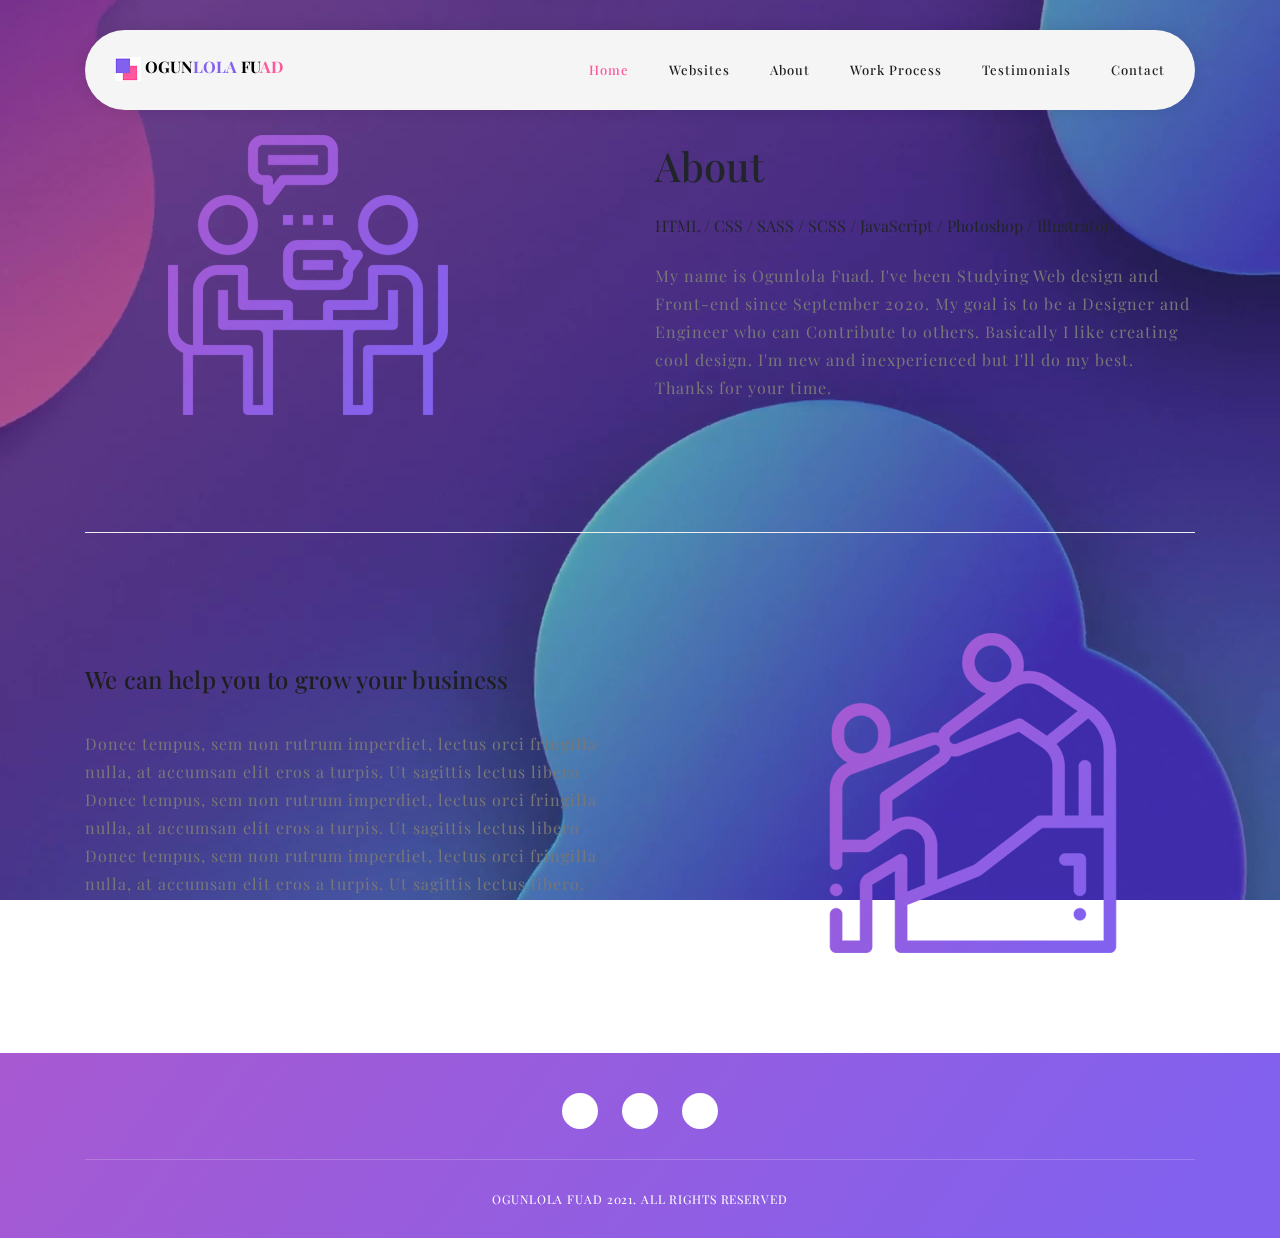
==== portfolio-/Webite portfolio/about.html @ fcac8ffa "Add files via upload" ====
<!DOCTYPE html>
<html lang="en">

<head>

    <meta charset="utf-8">
    <meta name="viewport" content="width=device-width, initial-scale=1, shrink-to-fit=no">
    <meta name="description" content="">
    <meta name="author" content="">
    <link rel="icon" type="images/png" href="assets/images/work-process-item-01.png">

    <title>Website Portfolio</title>

    <!-- Additional CSS Files -->
    <link rel="stylesheet" type="text/css" href="assets/css/bootstrap.min.css">

    <link rel="stylesheet" type="text/css" href="assets/css/font-awesome.css">

    <link rel="stylesheet" href="assets/css/templatemo-softy-pinko.css">

    <style>
        #myVideo {
            position: fixed;
            right: 0;
            bottom: 0;
            min-width: 100%;
            min-height: 100%;
        }

        .content {
            position: fixed;
            bottom: 0;
            background: none;
            color: #070303;
            width: 100%;
            padding: 20px;
        }
        body {
            cursor: url(' assets/images/iconmonstr-cat-7-32.png'), auto;
        }

        button:hover,
        button:focus {
            cursor: url(' assets/images/iconmonstr-cat-7-32.png'), auto;
        }
    </style>

</head>

<body>
    <!-- ***** Preloader Start ***** -->
    <div id="preloader">
        <div class="jumper">
            <div></div>
            <div></div>
            <div></div>
        </div>
    </div>
    <!-- ***** Preloader End ***** -->

    <!-- ***** Header Area Start ***** -->
    <header class="header-area header-sticky">
        <div class="container">
            <div class="row">
                <div class="col-12">
                    <nav class="main-nav">
                        <!-- ***** Logo Start ***** -->
                        <a href="about.html" class="logo">
                            <img src="assets/images/logo (2).png" alt="Softy Pinko" />
                            <b style="color:#000000"> OGUN</b><b style="color:#8261ee">LOLA</b> <b style="color:#000000">FU</b><b
                                style="color:#ff589e">AD</b>
                        </a>
                        <!-- ***** Logo End ***** -->
                        <!-- ***** Menu Start ***** -->
                        <ul class="nav">
                            <li><a href="index.html" class="active">Home</a></li>
                            <li><a href="websites.html">Websites</a></li>
                            <li><a href="about.html">About</a></li>
                            <li><a href="workprocess.html">Work Process</a></li>
                            <li><a href="testimonials.html">Testimonials</a></li>
                            <li><a href="contact.html">Contact </a></li>
                        </ul>
                        <a class='menu-trigger'>
                            <span>Menu</span>
                        </a>
                        <!-- ***** Menu End ***** -->
                    </nav>
                </div>
            </div>
        </div>
    </header>
    <!-- ***** Header Area End ***** -->
    <br>

    <!-- ***** Features Big Item Start ***** -->
    <section class="section padding-top-70 padding-bottom-0" id="features">
        <video autoplay muted loop id="myVideo">
            <source src="video/9convert.com - Purple Background_1080p.mp4" type="video/mp4"> Your browser does not support
            HTML5 video.
        </video>
        <div class="container">
            <div class="row">
                <div class="col-lg-5 col-md-12 col-sm-12 align-self-center" data-scroll-reveal="enter left move 30px over 0.6s after 0.4s">
                    <br>
                    <img src="assets/images/left-image.png" class="rounded img-fluid d-block mx-auto" alt="App">
                </div>
                <div class="col-lg-1"></div>
                <div class="col-lg-6 col-md-12 col-sm-12 align-self-center mobile-top-fix">
                    <br> <br>
                    <div class="left-heading">
                        <h1>About</h1>
                        <br>
                        <p class="about-text-two c-dark">HTML / CSS / SASS / SCSS / JavaScript / Photoshop / Illustrator</p>
                    </div>
                    <br>
                    <div class="left-text">
                        <p>My name is Ogunlola Fuad. I've been Studying Web design and Front-end since September 2020. My
                            goal is to be a Designer and Engineer who can Contribute to others. Basically I like creating
                            cool design. I'm new and inexperienced but I'll do my best. Thanks for your time.</p>
                    </div>
                </div>
            </div>
            <div class="row">
                <div class="col-lg-12">
                    <div class="hr"></div>
                </div>
            </div>
        </div>
    </section>
    <!-- ***** Features Big Item End ***** -->


    <!-- ***** Features Big Item Start ***** -->
    <section class="section padding-bottom-100">
        <div class="container">
            <div class="row">
                <div class="col-lg-6 col-md-12 col-sm-12 align-self-center mobile-bottom-fix">
                    <div class="left-heading">
                        <h2 class="section-title">We can help you to grow your business</h2>
                    </div>
                    <div class="left-text">
                        <p>Donec tempus, sem non rutrum imperdiet, lectus orci fringilla nulla, at accumsan elit eros a turpis.
                            Ut sagittis lectus libero Donec tempus, sem non rutrum imperdiet, lectus orci fringilla nulla, at accumsan elit eros a turpis.
                            Ut sagittis lectus libero Donec tempus, sem non rutrum imperdiet, lectus orci fringilla nulla, at accumsan elit eros a turpis.
                            Ut sagittis lectus libero.</p>
                    </div>
                </div>
                <div class="col-lg-1"></div>
                <div class="col-lg-5 col-md-12 col-sm-12 align-self-center mobile-bottom-fix-big" data-scroll-reveal="enter right move 30px over 0.6s after 0.4s">
                    <img src="assets/images/right-image.png" class="rounded img-fluid d-block mx-auto" alt="App">
                </div>
            </div>
        </div>
    </section>



    <!-- ***** Footer Start ***** -->
    <footer>
        <div class="container">
            <div class="row">
                <div class="col-lg-12 col-md-12 col-sm-12">
                    <ul class="social">
                        <li><a href="https://web.facebook.com/ogunlola.fuad/"><i class="fa fa-facebook" data-scroll-reveal="enter left move 30px over 0.6s after 0.4s"></i></a></li>
                        <li><a href="#"><i class="fa fa-twitter" data-scroll-reveal="enter center move 30px over 0.6s after 0.4s"></i></a></li>
                        <li><a href="https://www.instagram.com/ogunlolafuad/"><i class="fa fa-instagram" data-scroll-reveal="enter right move 30px over 0.6s after 0.4s"></i></a></li>
                    </ul>
                </div>
            </div>
            <div class="row">
                <div class="col-lg-12">
                    <p class="copyright">OGUNLOLA FUAD 2021. ALL RIGHTS RESERVED</p>
                </div>
            </div>
        </div>
    </footer>
    <!-- jQuery -->
    <script src="assets/js/jquery-2.1.0.min.js"></script>

    <!-- Bootstrap -->
    <script src="assets/js/popper.js"></script>
    <script src="assets/js/bootstrap.min.js"></script>

    <!-- Plugins -->
    <script src="assets/js/scrollreveal.min.js"></script>
    <script src="assets/js/waypoints.min.js"></script>
    <script src="assets/js/jquery.counterup.min.js"></script>
    <script src="assets/js/imgfix.min.js"></script>

    <!-- Global Init -->
    <script src="assets/js/custom.js"></script>

</body>

</html>
---- portfolio-/Webite portfolio/assets/css/templatemo-softy-pinko.css ----
/* ---------------------------------------------
Table of contents
------------------------------------------------
01. font & reset css
02. reset
03. global styles
04. header
05. welcome
06. features
07. team
08. pricing
09. blog
10. contact
11. footer
12. preloader

--------------------------------------------- */
/* 
---------------------------------------------
font & reset css
--------------------------------------------- 
*/
@import url("https://fonts.googleapis.com/css2?family=Playfair+Display:wght@400;600&display=swap");

/* 
---------------------------------------------
reset
--------------------------------------------- 
*/
html, body, div, span, applet, object, iframe, h1, h2, h3, h4, h5, h6, p, blockquote, div
pre, a, abbr, acronym, address, big, cite, code, del, dfn, em, font, img, ins, kbd, q,
s, samp, small, strike, strong, sub, sup, tt, var, b, u, i, center, dl, dt, dd, ol, ul, li,
figure, header, nav, section, article, aside, footer, figcaption {
  margin: 0;
  padding: 0;
  border: 0;
  outline: 0;
}

.clearfix:after {
  content: ".";
  display: block;
  clear: both;
  visibility: hidden;
  line-height: 0;
  height: 0;
}

.clearfix {
  display: inline-block;
}

html[xmlns] .clearfix {
  display: block;
}

* html .clearfix {
  height: 1%;
}

ul, li {
  padding: 0;
  margin: 0;
  list-style: none;
}

header, nav, section, article, aside, footer, hgroup {
  display: block;
}

* {
  box-sizing: border-box;
}

html, body {
  font-family: "Playfair Display", serif;
  font-weight: 400;
  background-color: #fff;
  font-size: 16px;
  -ms-text-size-adjust: 100%;
  -webkit-font-smoothing: antialiased;
  -moz-osx-font-smoothing: grayscale;
  cursor: url(' assets/images/iconmonstr-cat-7-32-Copy.png'), auto;
}

a {
  text-decoration: none !important;
}

h1, h2, h3, h4, h5, h6 {
  margin-top: 0px;
  margin-bottom: 0px;
}

ul {
  margin-bottom: 0px;
}

/* 
---------------------------------------------
global styles
--------------------------------------------- 
*/
html,
body {
  background: #fff;
  font-family: "Playfair Display", serif;
}

::selection {
  background: #ff589e;
  color: #fff;
}

::-moz-selection {
  background: #901649;
  color: #fff;
}

.section {
  position: relative;
  padding-top: 100px;
  padding-bottom: 80px;
}

.section.colored {
  background: #f2f2fe;
}

.hr {
  bottom: 0px;
  width: 100%;
  height: 1px;
  margin-top: 100px;
  border-bottom: 1px solid #eee;
}

.left-heading.light .section-title {
  color: #ffffff;
}

.left-heading .section-title {
  font-weight: 500;
  font-size: 24px;
  line-height: 42px;
  color: #1e1e1e;
  letter-spacing: 0.25px;
  margin-bottom: 30px;
  position: relative;
}

.center-heading {
  text-align: center;
}

.center-heading .section-title {
  font-weight: 500;
  font-size: 28px;
  color: #1e1e1e;
  letter-spacing: 1.75px;
  line-height: 38px;
  margin-bottom: 20px;
}

.center-heading.colored .section-title {
  color: #ffffff;
}

.center-text {
  text-align: center;
  font-weight: 400;
  font-size: 16px;
  color: #777;
  line-height: 28px;
  letter-spacing: 1px;
  margin-bottom: 50px;
}

.center-text.colored {
  color: #fff;
}

.center-text p {
  font-size: 15px;
  color: #777;
  margin-bottom: 30px;
}

.left-text {
  font-weight: 400;
  font-size: 16px;
  color: #777;
  line-height: 28px;
  letter-spacing: 1px;
}

.left-text.light {
  color: #fff;
}

.left-text p {
  margin-bottom: 30px;
}

.left-text p.dark {
  color: #3B566E;
}

.padding-bottom-top-60 {
  padding-top: 60px !important;
  padding-bottom: 60px !important;
}

.padding-bottom-80 {
  padding-bottom: 80px !important;
}

.padding-bottom-100 {
  padding-bottom: 100px !important;
}

.border-bottom {
  border-bottom: 1px solid #eee !important;
}

.mbottom-30 {
  margin-bottom: 30px !important;
}

.align-self-center {
  -ms-flex-item-align: center !important;
  align-self: center !important;
}

.align-self-bottom {
  -ms-flex-item-align: flex-end !important;
  align-self: flex-end !important;
}

.padding-bottom-0 {
  padding-bottom: 0px !important;
}

.padding-top-0 {
  padding-top: 0px !important;
}

.padding-top-80 {
  padding-top: 80px !important;
}

.padding-top-70 {
  padding-top: 70px !important;
}

.padding-top-20 {
  padding-top: 20px !important;
}

.margin-bottom-0 {
  margin-bottom: 0px !important;
}

.margin-bottom-30 {
  margin-bottom: 30px !important;
}

.margin-top-30 {
  margin-top: 30px !important;
}

.margin-top-15 {
  margin-top: 15px !important;
}

.margin-bottom-45 {
  margin-bottom: 45px !important;
}

.margin-bottom-20 {
  margin-bottom: 20px !important;
}

.margin-bottom-60 {
  margin-bottom: 60px !important;
}

.margin-bottom-100 {
  margin-bottom: 100px !important;
}

@media (max-width: 991px) {
  html, body {
    overflow-x: hidden;
  }
  .mobile-top-fix {
    margin-top: 30px;
    margin-bottom: 0px;
  }
  .mobile-bottom-fix {
    margin-bottom: 30px;
  }
  .mobile-bottom-fix-big {
    margin-bottom: 60px;
  }
}

a.main-button-slider {
  font-size: 13px;
  border-radius: 20px;
  padding: 12px 20px;
  background-color: #ff589e;
  text-transform: uppercase;
  color: #fff;
  letter-spacing: 0.25px;
  -webkit-transition: all 0.3s ease 0s;
  -moz-transition: all 0.3s ease 0s;
  -o-transition: all 0.3s ease 0s;
  transition: all 0.3s ease 0s;
}

a.main-button-slider:hover {
  background-color: #ee6161;
}

a.main-button {
  font-size: 13px;
  border-radius: 20px;
  padding: 12px 20px;
  background-color:  ;
  text-transform: uppercase;
  color: #fff;
  letter-spacing: 0.25px;
  -webkit-transition: all 0.3s ease 0s;
  -moz-transition: all 0.3s ease 0s;
  -o-transition: all 0.3s ease 0s;
  transition: all 0.3s ease 0s;
}

a.main-button:hover {
  background-color: #ff589e;
}

button.main-button {
  outline: none;
  border: none;
  cursor: url(' assets/images/iconmonstr-cat-7-32-Copy.png'), auto;
  font-size: 13px;
  border-radius: 20px;
  padding: 12px 20px;
  background-color: #8261ee;
  text-transform: uppercase;
  color: #fff;
  letter-spacing: 0.25px;
  -webkit-transition: all 0.3s ease 0s;
  -moz-transition: all 0.3s ease 0s;
  -o-transition: all 0.3s ease 0s;
  transition: all 0.3s ease 0s;
}

button.main-button:hover {
  background-color: #ff589e;
}


/* 
---------------------------------------------
header
--------------------------------------------- 
*/
.header-area {
  position: fixed;
  top: 30px;
  left: 0px;
  right: 0px;
  z-index: 100;
  height: 100px;
  -webkit-transition: all 0.3s ease 0s;
  -moz-transition: all 0.3s ease 0s;
  -o-transition: all 0.3s ease 0s;
  transition: all 0.3s ease 0s;
}

.header-area .main-nav {
  box-shadow: 0px 0px 15px rgba(0,0,0,0.1);
  border-radius: 40px;
  min-height: 80px;
  background: whitesmoke;
}

.header-area .main-nav .logo {
  float: left;
  margin-top: 37px;
  -webkit-transition: all 0.3s ease 0s;
  -moz-transition: all 0.3s ease 0s;
  -o-transition: all 0.3s ease 0s;
  transition: all 0.3s ease 0s;
  margin-left: 30px;
}

.header-area .main-nav .logo img {
  -webkit-transition: all 0.3s ease 0s;
  -moz-transition: all 0.3s ease 0s;
  -o-transition: all 0.3s ease 0s;
  transition: all 0.3s ease 0s;
}

.header-area .main-nav .nav {
  float: right;
  margin-top: 27px;
  margin-left: 0px;
  margin-right: 30px;
  -webkit-transition: all 0.3s ease 0s;
  -moz-transition: all 0.3s ease 0s;
  -o-transition: all 0.3s ease 0s;
  transition: all 0.3s ease 0s;
  position: relative;
  z-index: 999;
}

.header-area .main-nav .nav li {
  padding-left: 20px;
  padding-right: 20px;
}

.header-area .main-nav .nav li:last-child {
  padding-right: 0px;
}

.header-area .main-nav .nav li a {
  display: block;
  font-weight: 500;
  font-size: 13px;
  color: #fff;
  -webkit-transition: all 0.3s ease 0s;
  -moz-transition: all 0.3s ease 0s;
  -o-transition: all 0.3s ease 0s;
  transition: all 0.3s ease 0s;
  height: 40px;
  line-height: 40px;
  border: transparent;
  letter-spacing: 1px;
}

.header-area .main-nav .nav li a:hover {
  color: #ff589e;
}

.header-area .main-nav .menu-trigger {
  cursor: url(' assets/images/iconmonstr-cat-7-32-Copy.png'), auto;
  display: block;
  position: absolute;
  top: 23px;
  width: 32px;
  height: 40px;
  text-indent: -9999em;
  z-index: 99;
  right: 40px;
  display: none;
}

.header-area .main-nav .menu-trigger span,
.header-area .main-nav .menu-trigger span:before,
.header-area .main-nav .menu-trigger span:after {
  -moz-transition: all 0.4s;
  -o-transition: all 0.4s;
  -webkit-transition: all 0.4s;
  transition: all 0.4s;
  background-color: #3B566E;
  display: block;
  position: absolute;
  width: 30px;
  height: 2px;
  left: 0;
}

.header-area .main-nav .menu-trigger span:before,
.header-area .main-nav .menu-trigger span:after {
  -moz-transition: all 0.4s;
  -o-transition: all 0.4s;
  -webkit-transition: all 0.4s;
  transition: all 0.4s;
  background-color: #3B566E;
  display: block;
  position: absolute;
  width: 30px;
  height: 2px;
  left: 0;
  width: 75%;
}

.header-area .main-nav .menu-trigger span:before,
.header-area .main-nav .menu-trigger span:after {
  content: "";
}

.header-area .main-nav .menu-trigger span {
  top: 16px;
}

.header-area .main-nav .menu-trigger span:before {
  -moz-transform-origin: 33% 100%;
  -ms-transform-origin: 33% 100%;
  -webkit-transform-origin: 33% 100%;
  transform-origin: 33% 100%;
  top: -10px;
  z-index: 10;
}

.header-area .main-nav .menu-trigger span:after {
  -moz-transform-origin: 33% 0;
  -ms-transform-origin: 33% 0;
  -webkit-transform-origin: 33% 0;
  transform-origin: 33% 0;
  top: 10px;
}

.header-area .main-nav .menu-trigger.active span,
.header-area .main-nav .menu-trigger.active span:before,
.header-area .main-nav .menu-trigger.active span:after {
  background-color: transparent;
  width: 100%;
}

.header-area .main-nav .menu-trigger.active span:before {
  -moz-transform: translateY(6px) translateX(1px) rotate(45deg);
  -ms-transform: translateY(6px) translateX(1px) rotate(45deg);
  -webkit-transform: translateY(6px) translateX(1px) rotate(45deg);
  transform: translateY(6px) translateX(1px) rotate(45deg);
  background-color: #3B566E;
}

.header-area .main-nav .menu-trigger.active span:after {
  -moz-transform: translateY(-6px) translateX(1px) rotate(-45deg);
  -ms-transform: translateY(-6px) translateX(1px) rotate(-45deg);
  -webkit-transform: translateY(-6px) translateX(1px) rotate(-45deg);
  transform: translateY(-6px) translateX(1px) rotate(-45deg);
  background-color: #3B566E;
}

.header-area.header-sticky {
  min-height: 80px;
}

.header-area.header-sticky .logo {
  margin-top: 25px;
}

.header-area.header-sticky .nav {
  margin-top: 20px !important;
}

.header-area.header-sticky .nav li a {
  color: #1e1e1e;
}

.header-area.header-sticky .nav li a.active {
  color: #ff589e;
}

@media (max-width: 1200px) {
  .header-area .main-nav .nav li {
    padding-left: 12px;
    padding-right: 12px;
  }
  .header-area .main-nav:before {
    display: none;
  }
}

@media (max-width: 991px) {
  .header-area {
    padding: 0px 15px;
    height: 80px;
    box-shadow: none;
    text-align: center;
  }
  .header-area .container {
    padding: 0px;
  }
  .header-area .logo {
    margin-top: 27px !important;
    margin-left: 30px;
  }
  .header-area .menu-trigger {
    display: block !important;
  }
  .header-area .main-nav {
    overflow: hidden;
  }
  .header-area .main-nav .nav {
    float: none;
    width: 100%;
    margin-top: 80px !important;
    display: none;
    -webkit-transition: all 0s ease 0s;
    -moz-transition: all 0s ease 0s;
    -o-transition: all 0s ease 0s;
    transition: all 0s ease 0s;
    margin-left: 0px;
  }
  .header-area .main-nav .nav li:first-child {
    border-top: 1px solid #eee;
  }
  .header-area .main-nav .nav li {
    width: 100%;
    background: #fff;
    border-bottom: 1px solid #eee;
    padding-left: 0px !important;
    padding-right: 0px !important;
  }
  .header-area .main-nav .nav li a {
    height: 50px !important;
    line-height: 50px !important;
    padding: 0px !important;
    border: none !important;
    background: #fff !important;
    color: #3B566E !important;
  }
  .header-area .main-nav .nav li a:hover {
    background: #eee !important;
  }
}

@media (min-width: 992px) {
  .header-area .main-nav .nav {
    display: flex !important;
  }
}

/* 
---------------------------------------------
welcome
--------------------------------------------- 
*/
.welcome-area {
 
  position: relative;
  display: flex;
  align-items: center;
  justify-content: center;

  background-repeat: no-repeat;
  background-position: center center;
  background-size: cover; 
  height: 100vh;
}

.welcome-area .header-text {
  position: absolute;
  top: 50%;
  transform: translateY(-55%);
  text-align: center;
  width: 100%;
}

.welcome-area .header-text h1 {
  font-weight: 500;
  font-size: 36px;
  line-height: 54px;
  letter-spacing: 1.4px;
  margin-bottom: 30px;
  color: #fff;
}

.welcome-area .header-text p {
  font-weight: 400;
  font-size: 15px;
  color: #fff;
  line-height: 28px;
  letter-spacing: 0.25px;
  margin-bottom: 40px;
  position: relative;
}

@media (max-width: 991px) {
  .welcome-area .header-text {
    top: 65% !important;
    transform: perspective(1px) translateY(-60%) !important;
    text-align: center;
  }
  .welcome-area .header-text h1 {
    text-align: center;
    color: #fff;
    margin-bottom: 15px;
  }
  .welcome-area .header-text h1 span {
    color: #fff;
  }
  .welcome-area .header-text p {
    text-align: center;
    color: #fff;
    margin-bottom: 20px;
  }
}

@media (max-width: 820px) {
  .welcome-area .header-text {
    top: 65% !important;
    transform: perspective(1px) translateY(-60%) !important;
  }
   .welcome-area .header-text h1 {
    font-size: 22px;
    line-height: 30px;
    margin-bottom: 15px;
  }
  .welcome-area .header-text p {
    margin-bottom: 20px;
  }
}

@media (max-width: 765px) {
  .welcome-area {
    margin-bottom: 100px;
  }
  .welcome-area .header-text {
    top: 50% !important;
    transform: perspective(1px) translateY(-50%) !important;
    text-align: center;
  }
  .welcome-area .header-text .buttons {
    display: none;
  }
  .welcome-area .header-text h1 {
    font-weight: 600;
    font-size: 24px !important;
    line-height: 30px !important;
    margin-bottom: 30px !important;
  }
  .welcome-area .header-text h1 span {
    color: #fff;
  }
  .welcome-area .header-text p {
    text-align: center;
    color: #fff;
    font-size: 14px;
    line-height: 22px;
    margin-bottom: 40px;
  }
}


/* 
---------------------------------------------
features
--------------------------------------------- 
*/
.features-small-item {
  cursor: url(' assets/images/iconmonstr-cat-7-32-Copy.png'), auto;
  display: block;
  background: #FFFFFF;
  box-shadow: 0 2px 48px 0 rgba(0, 0, 0, 0.10);
  -webkit-border-radius: 20px;
  -moz-border-radius: 20px;
  border-radius: 20px;
  padding: 30px;
  text-align: center;
  -webkit-transition: all 0.3s ease 0s;
  -moz-transition: all 0.3s ease 0s;
  -o-transition: all 0.3s ease 0s;
  transition: all 0.3s ease 0s;
  position: relative;
  margin-bottom: 30px;
}

.features-small-item:hover .icon {
  background-color: #ff589e;
}

.features-small-item .icon {
  -webkit-transition: all 0.3s ease 0s;
  -moz-transition: all 0.3s ease 0s;
  -o-transition: all 0.3s ease 0s;
  transition: all 0.3s ease 0s;
  width: 90px;
  height: 90px;
  line-height: 90px;
  margin: auto;
  position: relative;
  margin-bottom: 30px;
  background: #8261ee;
  -webkit-border-radius: 50%;
  -moz-border-radius: 50%;
  border-radius: 50%;
}

.features-small-item .icon i {
  font-size: 18px;
  color: #fff;
}

.features-small-item .features-title {
  font-weight: 500;
  font-size: 18px;
  color: #1e1e1e;
  letter-spacing: 0.7px;
  margin-bottom: 15px;
  position: relative;
  z-index: 2;
}

.features-small-item p {
  font-weight: 400;
  font-size: 13px;
  color: #777;
  letter-spacing: 0.5px;
  line-height: 25px;
  position: relative;
  z-index: 2;
}

.features-small-item a {
  float: right;
  position: relative;
  z-index: 2;
}

.home-feature {
  padding-bottom: 0px;
  padding-top: 30px;
  margin-top: -220px;
  z-index: 9;
}

@media (max-width: 991px) {
  .home-feature {
    padding-bottom: 0px;
    padding-top: 0px;
    margin-top: 0px;
  }
}

/* 
---------------------------------------------
parallax & home seperator
--------------------------------------------- 
*/
.mini {
  min-height: 215px;
  overflow: hidden;
  position: relative;
  padding-top: 90px;
  padding-bottom: 90px;
}

.mini:before {
  content: '';
  position: absolute;
  width: 140%;
  height: 140%;
  opacity: .95;
  background-repeat: no-repeat;
  background-size: cover;
  background-position: center center;

  z-index: 2;
  top: -20%;
  left: -20%;
}

.mini .mini-content {
  position: relative;
  z-index: 3;
}

.mini .mini-content .info {
  text-align: center;
  color: #fff;
  padding-top: 20px;
  padding-bottom: 20px;
}

.mini .mini-content .info small {
  display: block;
  font-weight: 400;
  font-size: 13px;
  margin-bottom: 5px;
}

.mini .mini-content .info strong {
  font-weight: 700;
  font-size: 17px;
  margin-bottom: 40px;
  display: block;
}

.mini .mini-content .info h1 {
  color: #fff;
  font-weight: 500;
  font-size: 28px;
  letter-spacing: 0.25px;
  margin-bottom: 30px;
}

.mini .mini-content .info p {
  letter-spacing: 1px;
  margin-bottom: 40px;
  color: #fff;
  letter-spacing: 0.25px;
  line-height: 26px;
  font-weight: 400;
  font-size: 15px;
}

.mini .mini-content .info p span {
  text-decoration: underline;
}

.mini .mini-content .mini-box {
  display: block;
  background: #fff;
  padding: 20px;
  border-radius: 20px;
  box-shadow: 0 2px 48px 0 rgba(0, 0, 0, 0.08);
  margin-bottom: 30px;
  position: relative;
  -webkit-transition: all 0.3s ease 0s;
  -moz-transition: all 0.3s ease 0s;
  -o-transition: all 0.3s ease 0s;
  transition: all 0.3s ease 0s;
  text-align: center;
}

.mini .mini-content .mini-box:hover {
  margin-top: -10px;
}

.mini .mini-content .mini-box:before {
  content: '';
  position: absolute;
  z-index: -1;
  background: #fff;
  width: 100%;
  opacity: .15;
  height: 100%;
  bottom: -10px;
  left: 0px;
  right: -20px;
  margin: auto;
  border-radius: 20px;
}

.mini .mini-content .mini-box i {
  display: block;
  font-size: 20px;
  margin-bottom: 15px;
}

.mini .mini-content .mini-box span {
  display: block;
  font-weight: 400;
  font-size: 14px;
  color: #777;
  letter-spacing: .75px;
}

.mini .mini-content .mini-box strong {
  display: block;
  font-weight: 400;
  font-size: 17px;
  color: #1e1e1e;
  letter-spacing: 0.25px;
  margin-bottom: 5px;
  margin-top: 20px;
}

.counter {
  overflow: hidden;
  position: relative;
}

.counter:before {
  content: '';
  position: absolute;
  width: 140%;
  height: 140%;
  opacity: .90;

  background-repeat: no-repeat;
  background-size: cover;
  background-position: center center;
  z-index: 2;
  top: -20%;
  left: -20%;
}

.counter .content {
  position: relative;
  z-index: 3;
  width: 100%;
}

.counter .content .count-item {
  height: 340px;
  position: relative;
  float: left;
  width: 100%;
}

.counter .content .count-item.decoration-bottom {
  position: relative;
}

.counter .content .count-item.decoration-bottom:after {
  content: '';
  position: absolute;
  width: 70%;
  height: 32px;
  top: 160px;
  left: 70%;
  background: url(../images/circle-dec.png) center center no-repeat;
  -webkit-transition: all 0.3s ease 0s;
  -moz-transition: all 0.3s ease 0s;
  -o-transition: all 0.3s ease 0s;
  transition: all 0.3s ease 0s;
}

.counter .content .count-item.decoration-top {
  position: relative;
}

.counter .content .count-item.decoration-top:after {
  content: '';
  position: absolute;
  width: 70%;
  height: 32px;
  top: 140px;
  left: 70%;
  background: url(../images/circle-dec.png) center center no-repeat;
  -webkit-transition: all 0.3s ease 0s;
  -moz-transition: all 0.3s ease 0s;
  -o-transition: all 0.3s ease 0s;
  transition: all 0.3s ease 0s;
}

.counter .content .count-item:hover strong {
  margin-top: 110px;
}

.counter .content .count-item strong {
  display: block;
  text-align: center;
  font-weight: 600;
  font-size: 36px;
  letter-spacing: 0.25px;
  margin-bottom: 10px;
  color: #fff;
  margin-top: 120px;
  -webkit-transition: all 0.3s ease 0s;
  -moz-transition: all 0.3s ease 0s;
  -o-transition: all 0.3s ease 0s;
  transition: all 0.3s ease 0s;
}

.counter .content .count-item span {
  display: block;
  text-align: center;
  color: #fff;
  font-weight: 500;
  font-size: 17px;
  letter-spacing: 0.25px;
}

@media (max-width: 991px) {
  .parallax {
    padding-top: 60px;
    padding-bottom: 60px;
    min-height: auto;
  }
  .parallax .content {
    position: relative !important;
    top: 0% !important;
    transform: perspective(1px) translateY(0%) !important;
  }
  .counter {
    padding-top: 60px;
    padding-bottom: 60px;
  }
  .counter .content {
    position: relative !important;
    top: 0% !important;
    transform: perspective(1px) translateY(0%) !important;
  }
  .counter .content .count-item {
    height: auto;
    padding-top: 20px;
    padding-bottom: 20px;
  }
  .counter .content .count-item:hover strong {
    margin-top: 0px;
  }
  .counter .content .count-item:before {
    display: none;
  }
  .counter .content .count-item:after {
    display: none;
  }
  .counter .content .count-item strong {
    margin-top: 0px;
  }
}

/* 
---------------------------------------------
team
--------------------------------------------- 
*/
.team-item {
  background: #fff;
  box-shadow: 0 2px 48px 0 rgba(0, 0, 0, 0.10);
  border-radius: 20px;
  position: relative;
  margin-bottom: 30px;
  padding-bottom: 25px;
}

.team-item:hover .team-content .team-info {
  margin-left: 30px;
}

.team-item i {
  display: block;
  margin-left: 25px;
  margin-top: 25px;
  font-size: 30px;
  color: #4E47DE;
  text-align: center;
}

.team-item .user-image {
  width: 60px;
  height: 60px;
  overflow: hidden;
  -webkit-border-radius: 100px;
  -moz-border-radius: 100px;
  border-radius: 100px;
  -webkit-transition: all 0.3s ease 0s;
  -moz-transition: all 0.3s ease 0s;
  -o-transition: all 0.3s ease 0s;
  transition: all 0.3s ease 0s;
  margin-left: 25px;
  float: left;
}

.team-item .team-content {
  text-align: left;
  overflow: hidden;
}

.team-item .team-content .team-info {
  float: left;
  margin-left: 20px;
  margin-top: 8px;
  -webkit-transition: all 0.3s ease 0s;
  -moz-transition: all 0.3s ease 0s;
  -o-transition: all 0.3s ease 0s;
  transition: all 0.3s ease 0s;
}

.team-item .team-content .team-info .user-name {
  display: block;
  font-weight: 400;
  font-size: 17px;
  color: #1e1e1e;
  letter-spacing: 0.25px;
  margin-bottom: 5px;
}

.team-item .team-content .team-info span {
  display: block;
  font-weight: 400;
  font-size: 15px;
  color: #ff589e;
  letter-spacing: 0.25px;
}

.team-item .team-content p {
  margin-top: 25px;
  padding-left: 25px;
  padding-right: 25px;
  margin-bottom: 25px;
  font-weight: 400;
  font-size: 15px;
  color: #777;
  letter-spacing: 0.6px;
  line-height: 26px;
}

/* 
---------------------------------------------
pricing
--------------------------------------------- 
*/
.pricing-item {
  background: #FFFFFF;
  box-shadow: 0 2px 48px 0 rgba(0, 0, 0, 0.1);
  border-radius: 20px;
  margin-bottom: 30px;
  margin-top: 20px;
  padding: 30px 0px 40px 0px;
}

.pricing-item.active .pricing-header {
  position: relative;
}

.pricing-item.active .pricing-header .pricing-title {
  color: #1e1e1e;
}

.pricing-item.active .pricing-body .price-wrapper {
  background-color: #ff589e;
}

.pricing-item.active .pricing-body .price-wrapper .currency {
  color: #fff;
}

.pricing-item.active .pricing-body .price-wrapper .price {
  color: #fff;
}

.pricing-item.active .pricing-body .price-wrapper .period {
  color: #fff;
}

.pricing-item .pricing-header {
  text-align: center;
  display: block;
  position: relative;
  padding-bottom: 10px;
}

.pricing-item .pricing-header .pricing-title {
  font-weight: 500;
  font-size: 17px;
  letter-spacing: 0.25px;
  color: #1e1e1e;
  width: 180px;
  height: 40px;
  line-height: 40px;
  left: 0px;
  right: 0px;
  margin: auto;
}

.pricing-item .pricing-body {
  margin-bottom: 40px;
}

.pricing-item .pricing-body .price-wrapper {
  text-align: center;
  padding-top: 20px;
  padding-bottom: 13px;
  background: #8261ee;
  width: 80%;
  margin: auto;
  margin-bottom: 40px;
  margin-top: 5px;
  border-radius: 20px;
}

.pricing-item .pricing-body .price-wrapper .currency {
  height: 47px;
  font-weight: 500;
  font-size: 32px;
  color: #fff;
  position: relative;
  top: -1px;
}

.pricing-item .pricing-body .price-wrapper .price {
  font-weight: 500;
  font-size: 28px;
  color: #fff;
}

.pricing-item .pricing-body .price-wrapper .period {
  font-weight: 400;
  font-size: 14px;
  color: #fff;
  display: block;
  letter-spacing: 0.88px;
}

.pricing-item .pricing-body .list li {
  text-align: center;
  margin-bottom: 12px;
  font-weight: 400;
  font-size: 13px;
  color: #7a7a7a;
  letter-spacing: 0.25px;
  text-decoration: line-through;
}

.pricing-item .pricing-body .list li.active {
  color: #7a7a7a;
  text-decoration: none;
}

.pricing-item .pricing-footer {
  text-align: center;
  margin-top: 50px;
}

/* 
---------------------------------------------
blog
--------------------------------------------- 
*/
.blog-post-thumb {
  text-align: center;
  margin-bottom: 30px;
}

.blog-post-thumb.big .img {
  height: 400px;
}

.blog-post-thumb .img {
  overflow: hidden;
  border-radius: 20px;
  position: relative;
  height: 200px;
}

.blog-post-thumb .blog-content {
  margin-top: -30px;
  padding-top: 80px;
}

.blog-post-thumb h3 {
  margin-bottom: 20px !important;
}

.blog-post-thumb h3 a {
  font-weight: 500;
  font-size: 18px;
  color: #1e1e1e;
  letter-spacing: 0.25px;
  line-height: 26px;
  -webkit-transition: all 0.3s ease 0s;
  -moz-transition: all 0.3s ease 0s;
  -o-transition: all 0.3s ease 0s;
  transition: all 0.3s ease 0s;
}

.blog-post-thumb h3 a:hover {
  color: #ff589e;
}

.blog-post-thumb .text {
  font-weight: 400;
  font-size: 13px;
  color: #777;
  letter-spacing: 0.26px;
  line-height: 26px;
  margin-bottom: 15px;
}

.blog-post-thumb .post-footer span {
  float: left;
  height: 30px;
  line-height: 30px;
  font-weight: 300;
  font-size: 14px;
  color: #777;
  padding-left: 30px;
}

.blog-post-thumb a.main-button  {
  margin-top: 10px;
  display: inline-block;
}

.blog-list .blog-post-thumb {
  text-align: left;
}


/* 
---------------------------------------------
contact
--------------------------------------------- 
*/

#contact-us {
  padding: 190px 0px;
}

#contact-us h5 {
  font-weight: 500;
  font-size: 18px;
  color: #1e1e1e;
  letter-spacing: 0.25px;
  line-height: 26px;
}

.contact-text {
  font-weight: 400;
  font-size: 14px;
  color: rgb(0, 0, 0);
  letter-spacing: 0.6px;
  line-height: 26px;
}

.contact-text p {
  margin-bottom: 28px;
}

.contact-form input,
.contact-form textarea {
  color: rgb(0, 0, 0);
  font-size: 14px;
  border: 1px solid #eee;
  width: 100%;
  height: 50px;
  outline: none;
  padding-left: 20px;
  padding-right: 20px;
  border-radius: 25px;
  -webkit-appearance: none;
  -moz-appearance: none;
  appearance: none;
  margin-bottom: 30px;
}

.contact-form textarea {
  height: 1500px;
  resize: none;
  padding: 20px;
}

/* 
---------------------------------------------
footer
--------------------------------------------- 
*/
footer {
  background-image: linear-gradient(127deg, #a759d1 0%, #8261ee 91%);
  padding-top: 30px;
}

footer .social {
  overflow: hidden;
  margin-top: 10px;
  text-align: center;
}

footer .social li {
  margin: 0px 10px;
  display: inline-block;
}

footer .social li a {
  color: #9d5bd9;
   text-align: center;
  background-color: #fff;
  width: 36px;
  height: 36px;
  line-height: 36px;
  border-radius: 50%;
  display: inline-block;
  font-size: 16px;
  -webkit-transition: all 0.3s ease 0s;
  -moz-transition: all 0.3s ease 0s;
  -o-transition: all 0.3s ease 0s;
  transition: all 0.3s ease 0s;
}

footer .social li a:hover {
  background-color: #ff589e;
  color: #fff;
}

footer .copyright {
  text-align: center;
  border-top: 1px solid rgba(250,250,250,0.2);
  margin-top: 30px;
  padding-top: 30px;
  padding-bottom: 30px;
  font-weight: 400;
  font-size: 12px;
  color: #fff;
  letter-spacing: 0.88px;
  text-transform: uppercase;
}

@media (max-width: 991px) {
  footer .text {
    margin-bottom: 30px;
  }
  footer h5 {
    margin-bottom: 15px;
  }
  footer .footer-nav {
    margin-bottom: 30px;
  }
}

/* 
---------------------------------------------
preloader
--------------------------------------------- 
*/
#preloader {
  overflow: hidden;
  background-image: linear-gradient(135deg, #a759d1 0%, #8261ee 100%);
  left: 0;
  right: 0;
  top: 0;
  bottom: 0;
  position: fixed;
  z-index: 9999;
  color: #fff;
}

#preloader .jumper {
  left: 0;
  top: 0;
  right: 0;
  bottom: 0;
  display: block;
  position: absolute;
  margin: auto;
  width: 50px;
  height: 50px;
}

#preloader .jumper > div {
  background-color: #fff;
  width: 10px;
  height: 10px;
  border-radius: 100%;
  -webkit-animation-fill-mode: both;
  animation-fill-mode: both;
  position: absolute;
  opacity: 0;
  width: 50px;
  height: 50px;
  -webkit-animation: jumper 1s 0s linear infinite;
  animation: jumper 1s 0s linear infinite;
}

#preloader .jumper > div:nth-child(2) {
  -webkit-animation-delay: 0.33333s;
  animation-delay: 0.33333s;
}

#preloader .jumper > div:nth-child(3) {
  -webkit-animation-delay: 0.66666s;
  animation-delay: 0.66666s;
}

@-webkit-keyframes jumper {
  0% {
    opacity: 0;
    -webkit-transform: scale(0);
    transform: scale(0);
  }
  5% {
    opacity: 1;
  }
  100% {
    -webkit-transform: scale(1);
    transform: scale(1);
    opacity: 0;
  }
}

@keyframes jumper {
  0% {
    opacity: 0;
    -webkit-transform: scale(0);
    transform: scale(0);
  }
  5% {
    opacity: 1;
  }
  100% {
    opacity: 0;
  }
}
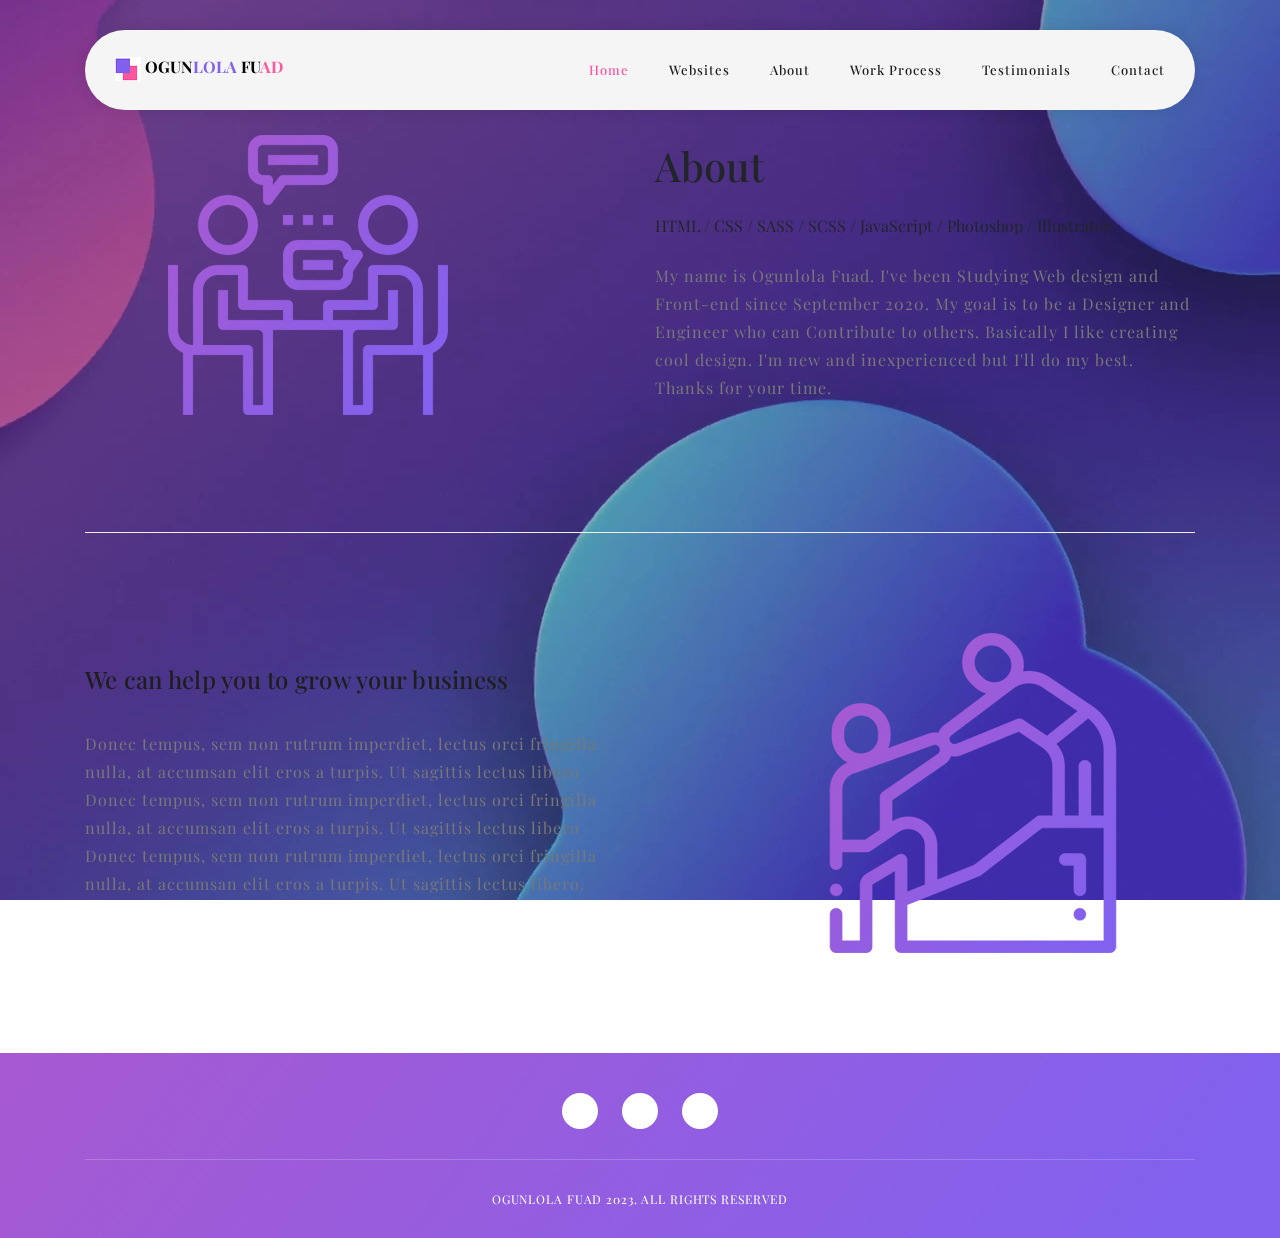
==== commit 554e1946: "Update about.html" ====
--- a/portfolio-/Webite portfolio/about.html
+++ b/portfolio-/Webite portfolio/about.html
@@ -169,7 +169,7 @@
             </div>
             <div class="row">
                 <div class="col-lg-12">
-                    <p class="copyright">OGUNLOLA FUAD 2021. ALL RIGHTS RESERVED</p>
+                    <p class="copyright">OGUNLOLA FUAD 2023. ALL RIGHTS RESERVED</p>
                 </div>
             </div>
         </div>
@@ -192,4 +192,4 @@
 
 </body>
 
-</html>+</html>
